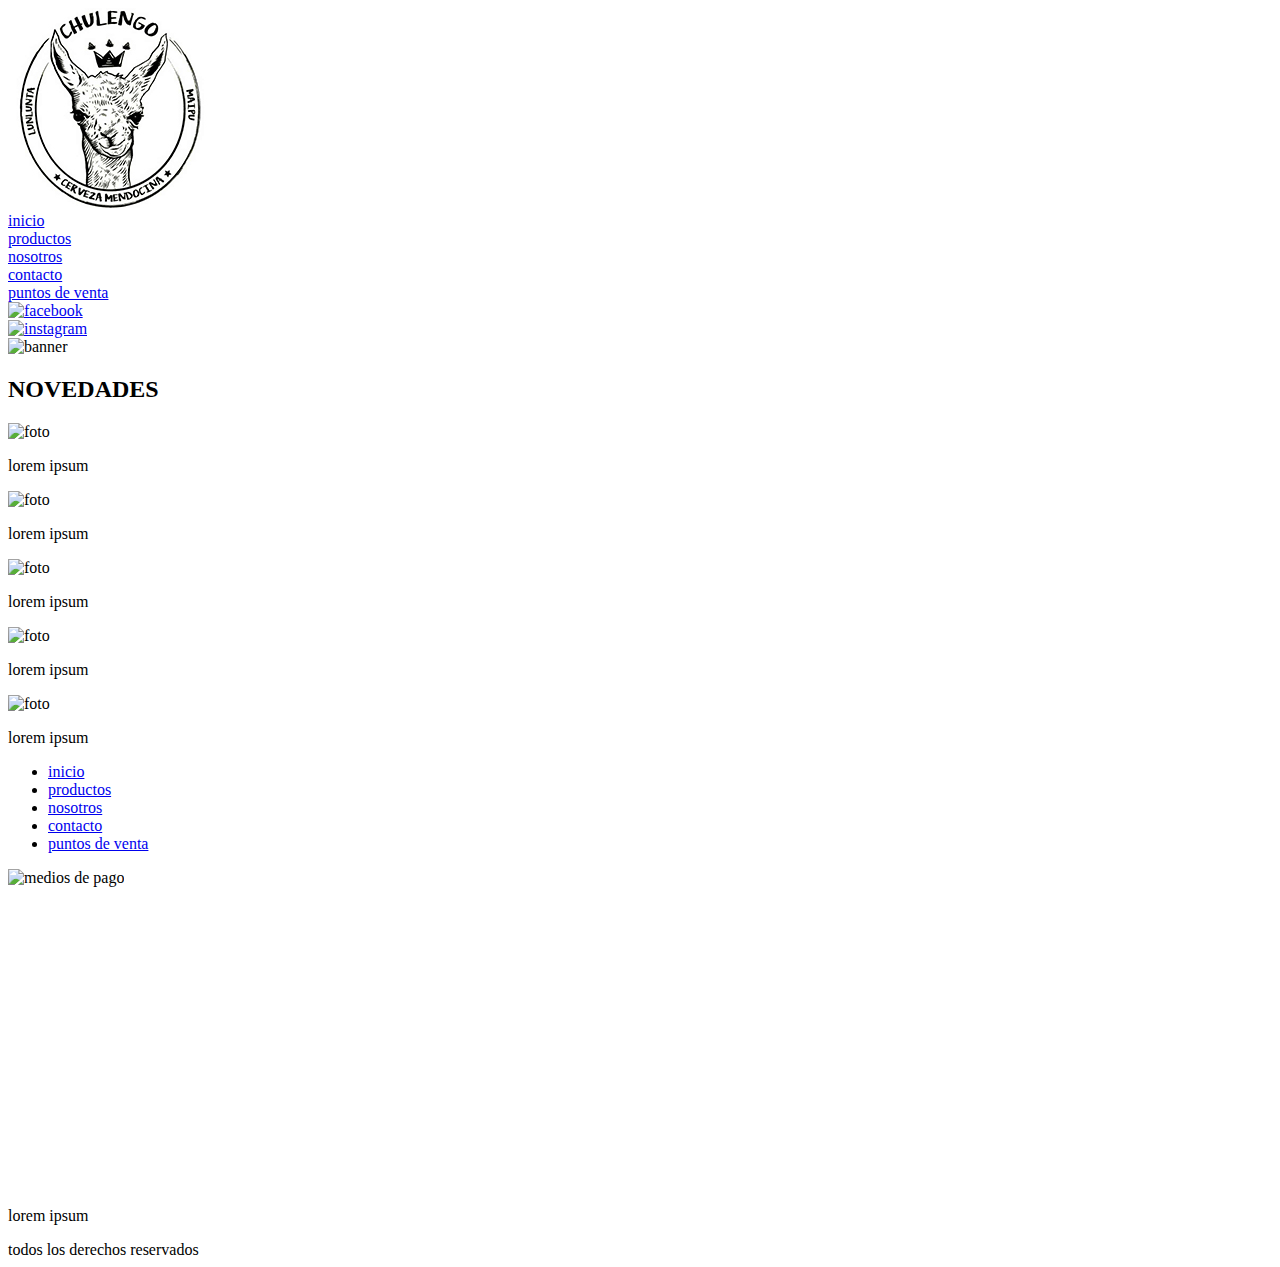
==== potreroDigital_cerveceria_grupo13_index.html @ e3e8b7ba "arreglo de nombres para la entrega" ====
<!DOCTYPE html>
<html lang="en" dir="ltr">

<head>
  <meta charset="utf-8">
  <title>cervezachulengo</title>
</head>

<body>
  <header>
    <nav>
      <div class="logo">
        <img src="imagenes/logo1.jpg" alt="logo">
      </div>
      <div class="barra">
        <a href="potreroDigital_cerveceria_grupo13_index.html">inicio</a>
      </div>
      <div class="barra">
        <a href="potreroDigital_cerveceria_grupo13_productos.html">productos</a>
      </div>
      <div class="barra">
        <a href="potreroDigital_cerveceria_grupo13_nosotros.html">nosotros</a>
      </div>
      <div class="barra">
        <a href="potreroDigital_cerveceria_grupo13_contacto.html">contacto</a>
      </div>
      <div class="barra">
        <a href="potreroDigital_cerveceria_grupo13_puntosDeVenta.html">puntos de venta</a>
      </div>

      <div class="redes">
        <a href="https://www.facebook.com/cervezachulengo-108769044092088" target="blank">
          <img src="IMAGENES/FACE.PNG" alt="facebook">
        </a>
      </div>

      <div class="redes">
        <a href="https://www.instagram.com/cervezachulengo/" target="blank">
          <img src="imagenes/insta.png" alt="instagram">
        </a>
      </div>

    </nav>
  </header>

  <main>
    <section class="banner">
      <img src="" alt="banner">

    </section>
    <h2>NOVEDADES</h2>

    <section class="galeria">
      <div class="foto">
        <img src="" alt="foto">
        <p>lorem ipsum</p>
      </div>
      <div class="foto">
        <img src="" alt="foto">
        <p>lorem ipsum</p>
      </div>
      <div class="foto">
        <img src="" alt="foto">
        <p>lorem ipsum</p>
      </div>
      <div class="foto">
        <img src="" alt="foto">
        <p>lorem ipsum</p>
      </div>
      <div class="foto">
        <img src="" alt="foto">
        <p>lorem ipsum</p>
      </div>

    </section>
  </main>

  <footer>
    <div class="navegacion">
      <ul>
        <li><a href="potreroDigital_cerveceria_grupo13_index.html">inicio</a></li>
        <li><a href="potreroDigital_cerveceria_grupo13_productos.html">productos</a></li>
        <li><a href="potreroDigital_cerveceria_grupo13_nosotros.html">nosotros</a></li>
        <li><a href="potreroDigital_cerveceria_grupo13_contacto.html">contacto</a></li>
        <li><a href="potreroDigital_cerveceria_grupo13_puntosDeVenta.html">puntos de venta</a></li>
      </ul>
    </div>

    <div class="pagos">
      <img src="" alt="medios de pago">

    </div>

    <div class="contacto">
      <iframe
        src="https://www.google.com/maps/embed?pb=!1m18!1m12!1m3!1d3344.125220368352!2d-68.7932311209759!3d-33.0531700041316!2m3!1f0!2f0!3f0!3m2!1i1024!2i768!4f13.1!3m3!1m2!1s0x967e73e140704069%3A0xc1fab5ddb30fa103!2sCERVECERIA%20CHULENGO!5e0!3m2!1ses-419!2sar!4v1606820992235!5m2!1ses-419!2sar"
        width="400" height="300" frameborder="0" style="border:0;" allowfullscreen="" aria-hidden="false" tabindex="0"></iframe>
    </div>

    <div class="texto">
      <p>lorem ipsum</p>

    </div>

    <div class="pie">
      todos los derechos reservados

    </div>



  </footer>

</body>

</html>
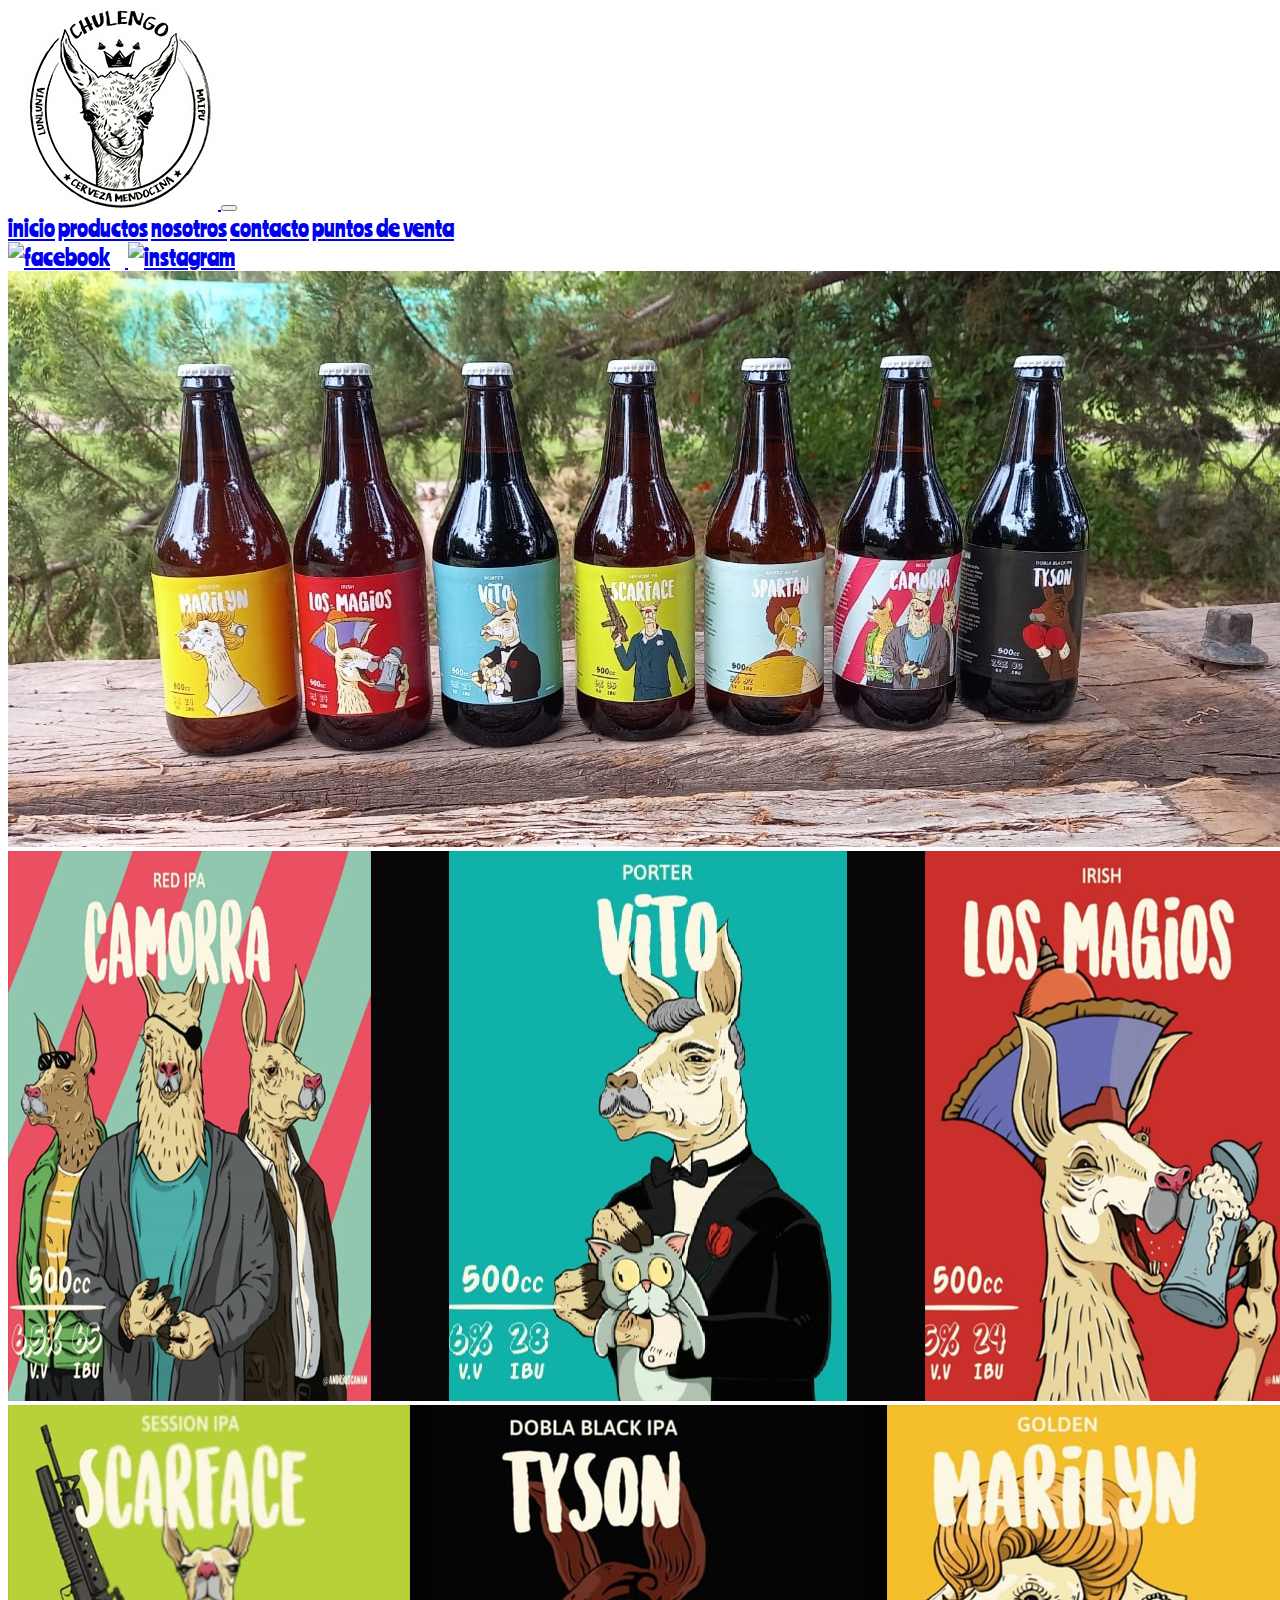
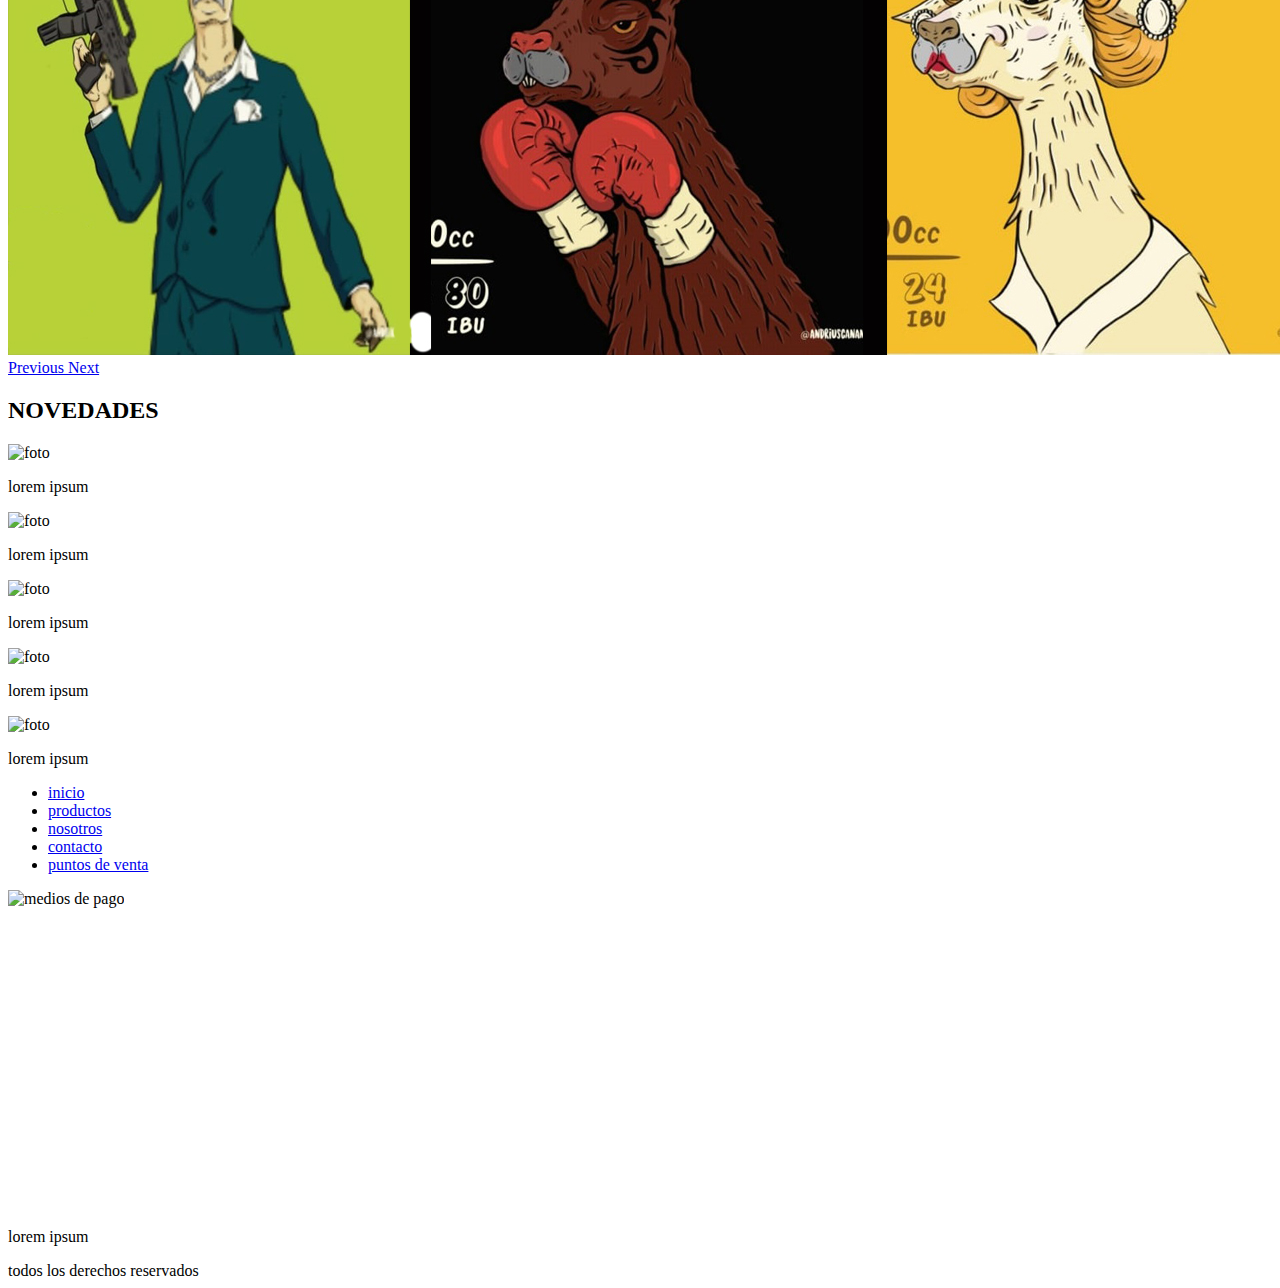
==== commit 52011ddf: "estilos" ====
--- a/potreroDigital_cerveceria_grupo13_index.html
+++ b/potreroDigital_cerveceria_grupo13_index.html
@@ -3,52 +3,72 @@
 
 <head>
   <meta charset="utf-8">
+  <meta name="viewport" content="width=device-width, initial-scale=1">
+
+  <link href="https://cdn.jsdelivr.net/npm/bootstrap@5.0.0-beta1/dist/css/bootstrap.min.css" rel="stylesheet" integrity="sha384-giJF6kkoqNQ00vy+HMDP7azOuL0xtbfIcaT9wjKHr8RbDVddVHyTfAAsrekwKmP1" crossorigin="anonymous">
+  <link rel="stylesheet" href="./css/estilos.css">
+  <link href="https://fonts.googleapis.com/css2?family=Ranchers&display=swap" rel="stylesheet">
   <title>cervezachulengo</title>
 </head>
 
 <body>
+
+
   <header>
-    <nav>
-      <div class="logo">
-        <img src="imagenes/logo1.jpg" alt="logo">
-      </div>
-      <div class="barra">
-        <a href="potreroDigital_cerveceria_grupo13_index.html">inicio</a>
-      </div>
-      <div class="barra">
-        <a href="potreroDigital_cerveceria_grupo13_productos.html">productos</a>
-      </div>
-      <div class="barra">
-        <a href="potreroDigital_cerveceria_grupo13_nosotros.html">nosotros</a>
-      </div>
-      <div class="barra">
-        <a href="potreroDigital_cerveceria_grupo13_contacto.html">contacto</a>
-      </div>
-      <div class="barra">
-        <a href="potreroDigital_cerveceria_grupo13_puntosDeVenta.html">puntos de venta</a>
-      </div>
 
-      <div class="redes">
-        <a href="https://www.facebook.com/cervezachulengo-108769044092088" target="blank">
-          <img src="IMAGENES/FACE.PNG" alt="facebook">
-        </a>
-      </div>
+    <nav class="navbar navbar navbar-dark bg-dark navbar-expand-sm">
 
-      <div class="redes">
-        <a href="https://www.instagram.com/cervezachulengo/" target="blank">
-          <img src="imagenes/insta.png" alt="instagram">
-        </a>
+      <a class="navbar-brand" href="#">
+        <img src="imagenes/logo1.jpg" class="logo" alt="logo">
+      </a>
+      <button class="navbar-toggler" type="button" data-toggle="collapse" data-target="#navbarTogglerDemo01" aria-controls="navbarTogglerDemo01" aria-expanded="false" aria-label="Toggle navigation">
+        <span class="navbar-toggler-icon"></span>
+      </button>
+      <div class="collapse navbar-collapse" id="navbarTogglerDemo01">
+        <div class="navbar-nav mx-auto">
+          <a class="nav-item nav-link active mx-4" href="potreroDigital_cerveceria_grupo13_index.html">inicio</a>
+          <a class="nav-item nav-link  mx-4" href="potreroDigital_cerveceria_grupo13_productos.html">productos</a>
+          <a class="nav-item nav-link  mx-4" href="potreroDigital_cerveceria_grupo13_nosotros.html">nosotros</a>
+          <a class="nav-item nav-link  mx-4" href="potreroDigital_cerveceria_grupo13_contacto.html">contacto</a>
+          <a class="nav-item nav-link  mx-4" href="potreroDigital_cerveceria_grupo13_puntosDeVenta.html">puntos de venta</a>
+        </div>
+        <div>
+          <a href="https://www.facebook.com/cervezachulengo-108769044092088" target="blank">
+            <img src="IMAGENES/FACE.PNG" class="redes" alt="facebook">
+          </a>
+          <a href="https://www.instagram.com/cervezachulengo/" target="blank">
+            <img src="imagenes/insta.png" class="redes" alt="instagram">
+          </a>
+        </div>
+
       </div>
 
     </nav>
   </header>
 
   <main>
-    <section class="banner">
-      <img src="" alt="banner">
-
-    </section>
-    <h2>NOVEDADES</h2>
+    <div id="carouselExampleControls" class="carousel slide" data-ride="carousel">
+      <div class="carousel-inner">
+        <div class="carousel-item active">
+          <img class="d-block w-100" src="imagenes/banner1.jpg" alt="First slide">
+        </div>
+        <div class="carousel-item">
+          <img class="d-block w-100" src="imagenes/banner2.jpg" alt="Second slide">
+        </div>
+        <div class="carousel-item">
+          <img class="d-block w-100" src="imagenes/banner3.jpg" alt="Third slide">
+        </div>
+      </div>
+      <a class="carousel-control-prev" href="#carouselExampleControls" role="button" data-slide="prev">
+        <span class="carousel-control-prev-icon" aria-hidden="true"></span>
+        <span class="sr-only">Previous</span>
+      </a>
+      <a class="carousel-control-next" href="#carouselExampleControls" role="button" data-slide="next">
+        <span class="carousel-control-next-icon" aria-hidden="true"></span>
+        <span class="sr-only">Next</span>
+      </a>
+    </div>
+    <h2 class="text-center bg-danger">NOVEDADES</h2>
 
     <section class="galeria">
       <div class="foto">
@@ -75,7 +95,7 @@
     </section>
   </main>
 
-  <footer>
+  <footer class="bg-warning">
     <div class="navegacion">
       <ul>
         <li><a href="potreroDigital_cerveceria_grupo13_index.html">inicio</a></li>
@@ -110,6 +130,10 @@
 
 
   </footer>
+  <script src="https://code.jquery.com/jquery-3.2.1.slim.min.js" integrity="sha384-KJ3o2DKtIkvYIK3UENzmM7KCkRr/rE9/Qpg6aAZGJwFDMVNA/GpGFF93hXpG5KkN" crossorigin="anonymous"></script>
+  <script src="https://cdnjs.cloudflare.com/ajax/libs/popper.js/1.12.9/umd/popper.min.js" integrity="sha384-ApNbgh9B+Y1QKtv3Rn7W3mgPxhU9K/ScQsAP7hUibX39j7fakFPskvXusvfa0b4Q" crossorigin="anonymous"></script>
+  <script src="https://maxcdn.bootstrapcdn.com/bootstrap/4.0.0/js/bootstrap.min.js" integrity="sha384-JZR6Spejh4U02d8jOt6vLEHfe/JQGiRRSQQxSfFWpi1MquVdAyjUar5+76PVCmYl" crossorigin="anonymous"></script>
+
 
 </body>
 
--- a/css/estilos.css
+++ b/css/estilos.css
@@ -0,0 +1,14 @@
+.logo{
+  margin-left: 10px;
+
+}
+.redes{
+  width: 50px;
+  height: 50px;
+  margin-right: 15px;
+}
+
+header{
+  font-size: 23px;
+  font-family: 'Ranchers', cursive;
+}
